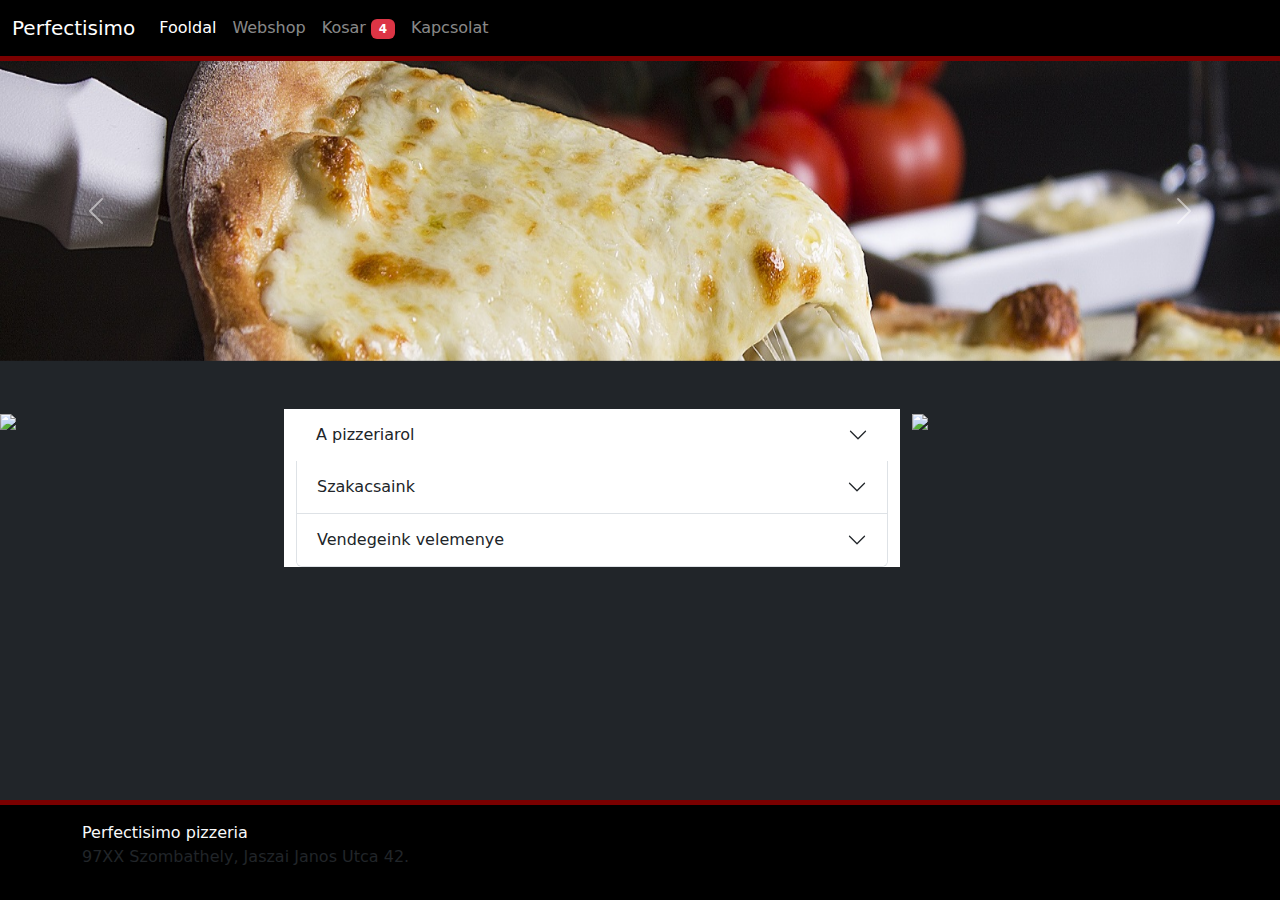
==== index.html @ d0bb2a87 "Optimized for github to be openable" ====
<!doctype html>
<html lang="hu">

<head>
  <meta charset="utf-8">
  <meta name="viewport" content="width=device-width, initial-scale=1">
  <title>Perfectisimo Pizzeria</title>
  <link rel="stylesheet" href="Perfectissimo.css">
  <link href="https://cdn.jsdelivr.net/npm/bootstrap@5.3.0-alpha3/dist/css/bootstrap.min.css" rel="stylesheet">
</head>

<body class="bg-dark">
  <nav class="navbar sticky-top navbar-expand-sm navbar-dark bg-black">
    <div class="container-fluid text-light">
      <a class="navbar-brand">Perfectisimo</a>
      <button class="navbar-toggler" type="button" data-bs-toggle="collapse" data-bs-target="#navbarNav"
        aria-controls="navbarNav" aria-expanded="false" aria-label="Toggle navigation">
        <span class="navbar-toggler-icon"></span>
      </button>
      <div class="collapse navbar-collapse" id="navbarNav">
        <ul class="navbar-nav">
          <li class="nav-item">
            <a class="nav-link active" aria-current="page" href="./Fooldal.html">Fooldal</a>
          </li>
          <li class="nav-item">
            <a class="nav-link" href="./Webshop.html">Webshop</a>
          </li>
          <li class="nav-item">
            <a class="nav-link" href="./Kosar.html">Kosar <span class="badge text-bg-danger">4</span> </a>
          </li>
          <li class="nav-item">
            <a class="nav-link" href="./Kapcsolat.html">Kapcsolat</a>
          </li>
        </ul>
      </div>
    </div>
  </nav>
  <div id="carouselExampleAutoplaying" class="carousel slide mb-5" data-bs-ride="carousel">
    <div class="carousel-inner">
      <div class="carousel-item active">
        <img src="./Fotok/CloseUp1.jpg" class="w-100" alt="Sajtimado Pizza">
      </div>
      <div class="carousel-item">
        <img src="./Fotok/CloseUp2.jpg" class="w-100" alt="Olivas Pizza">
      </div>
      <div class="carousel-item">
        <img src="./Fotok/CloseUp3.jpg" class="w-100" alt="Sonkas Pizza">
      </div>
      <div class="carousel-item">
        <img src="./Fotok/CloseUp4.jpg" class="w-100" alt="Olasz Pizza">
      </div>
      <div class="carousel-item">
        <img src="./Fotok/CloseUp5.jpg" class="w-100" alt="Olasz Pizza">
      </div>
    </div>
    <button class="carousel-control-prev" type="button" data-bs-target="#carouselExampleAutoplaying"
      data-bs-slide="prev">
      <span class="carousel-control-prev-icon" aria-hidden="true"></span>
      <span class="visually-hidden">Previous</span>
    </button>
    <button class="carousel-control-next" type="button" data-bs-target="#carouselExampleAutoplaying"
      data-bs-slide="next">
      <span class="carousel-control-next-icon" aria-hidden="true"></span>
      <span class="visually-hidden">Next</span>
    </button>
  </div>
  <div class="row col-12">
    <div class="row col-12 col-sm-3 d-none d-lg-block">
      <img src="./fotok/logo.png">
    </div>

    <div class="accordion accordion-flush row col-12 col-sm-6" id="accordionFlushExample">
      <div class="accordion-item">
        <h2 class="accordion-header">
          <button class="accordion-button collapsed" type="button" data-bs-toggle="collapse"
            data-bs-target="#flush-collapseOne" aria-expanded="false" aria-controls="flush-collapseOne">
            A pizzeriarol
          </button>
        </h2>
        <div id="flush-collapseOne" class="accordion-collapse collapse" data-bs-parent="#accordionFlushExample">
          <div class="accordion-body">Lorem ipsum dolor sit amet consectetur adipisicing elit. Possimus fugit at facilis
            quo, necessitatibus impedit corrupti ullam dolorum fuga magni perspiciatis sunt itaque porro iusto
            temporibus reprehenderit recusandae nobis atque soluta expedita? Ipsam voluptatum exercitationem corrupti
            fugit, eum excepturi laboriosam odit. Cupiditate omnis hic nulla quod consequatur architecto dolor
            aspernatur.</div>
        </div>
        <div class="accordion-item">
          <h2 class="accordion-header">
            <button class="accordion-button collapsed" type="button" data-bs-toggle="collapse"
              data-bs-target="#flush-collapseTwo" aria-expanded="false" aria-controls="flush-collapseTwo">
              Szakacsaink
            </button>
          </h2>
          <div id="flush-collapseTwo" class="accordion-collapse collapse" data-bs-parent="#accordionFlushExample">
            <div class="accordion-body">Lorem ipsum dolor sit amet consectetur adipisicing elit. Deserunt ducimus earum
              laboriosam magnam quaerat omnis officiis quibusdam, consequuntur expedita, inventore architecto ipsam?
              Esse,
              suscipit in?</div>
          </div>
        </div>
        <div class="accordion-item">
          <h2 class="accordion-header">
            <button class="accordion-button collapsed" type="button" data-bs-toggle="collapse"
              data-bs-target="#flush-collapseThree" aria-expanded="false" aria-controls="flush-collapseThree">
              Vendegeink velemenye
            </button>
          </h2>
          <div id="flush-collapseThree" class="accordion-collapse collapse" data-bs-parent="#accordionFlushExample">
            <div class="accordion-body">Lorem, ipsum dolor sit amet consectetur adipisicing elit. Ut autem iusto fugiat
              deserunt amet officiis reprehenderit minima omnis saepe provident nihil repudiandae nostrum illum ea
              asperiores, in, unde inventore non fuga laborum obcaecati necessitatibus facilis quos ducimus! Totam dicta
              sint perferendis nulla dolorem? Architecto neque laudantium, ab blanditiis placeat saepe nostrum molestiae
              ut voluptatibus excepturi alias esse possimus ullam reprehenderit animi fuga iure accusantium doloribus
              veritatis. Error suscipit harum laborum fugiat, enim ducimus architecto quasi quis maiores perferendis
              autem. Eligendi esse provident quidem saepe id harum vero eos, iusto suscipit porro tempore aut dolores
              dolor, facere nobis, illo natus? Sint.</div>
          </div>
        </div>
      </div>

    </div>

    <div class="row col-12 col-sm-3 d-none d-lg-block">
      <img src="./fotok/logo.png">
    </div>
  </div>

  <footer class="footer py-3 mt-5 bg-black">
    <div class="container">
      <span class="text-light">Perfectisimo pizzeria</span>
      <br>
      <span class="text-opacity-75">97XX Szombathely, Jaszai Janos Utca 42.</span>
    </div>
  </footer>
  <script src="https://cdn.jsdelivr.net/npm/bootstrap@5.3.0-alpha3/dist/js/bootstrap.bundle.min.js"></script>
</body>

</html>
---- Perfectissimo.css ----
html, body {
        height: 100%;
    }

    * {
        margin: 0;
        padding: 0;
    }

    .navbar {
        border-bottom: 5px #7a0000 solid;
    }

    .carousel .carousel-item img {
        height: 300px !important;
        width: 100% !important;
    }

    .accordion {
        align-items: center;
    }

    .logo {
        text-align: center;
    }
    
    .szuronev {
        text-align: center;
    }

    .kapcsolatmaps {
        width: 100%;
        height: 100%;
    }

    footer {
        position: fixed;
        border-top: 5px #7a0000 solid;
        bottom: 0;
        width: 100%;
        height: 100px;
    }
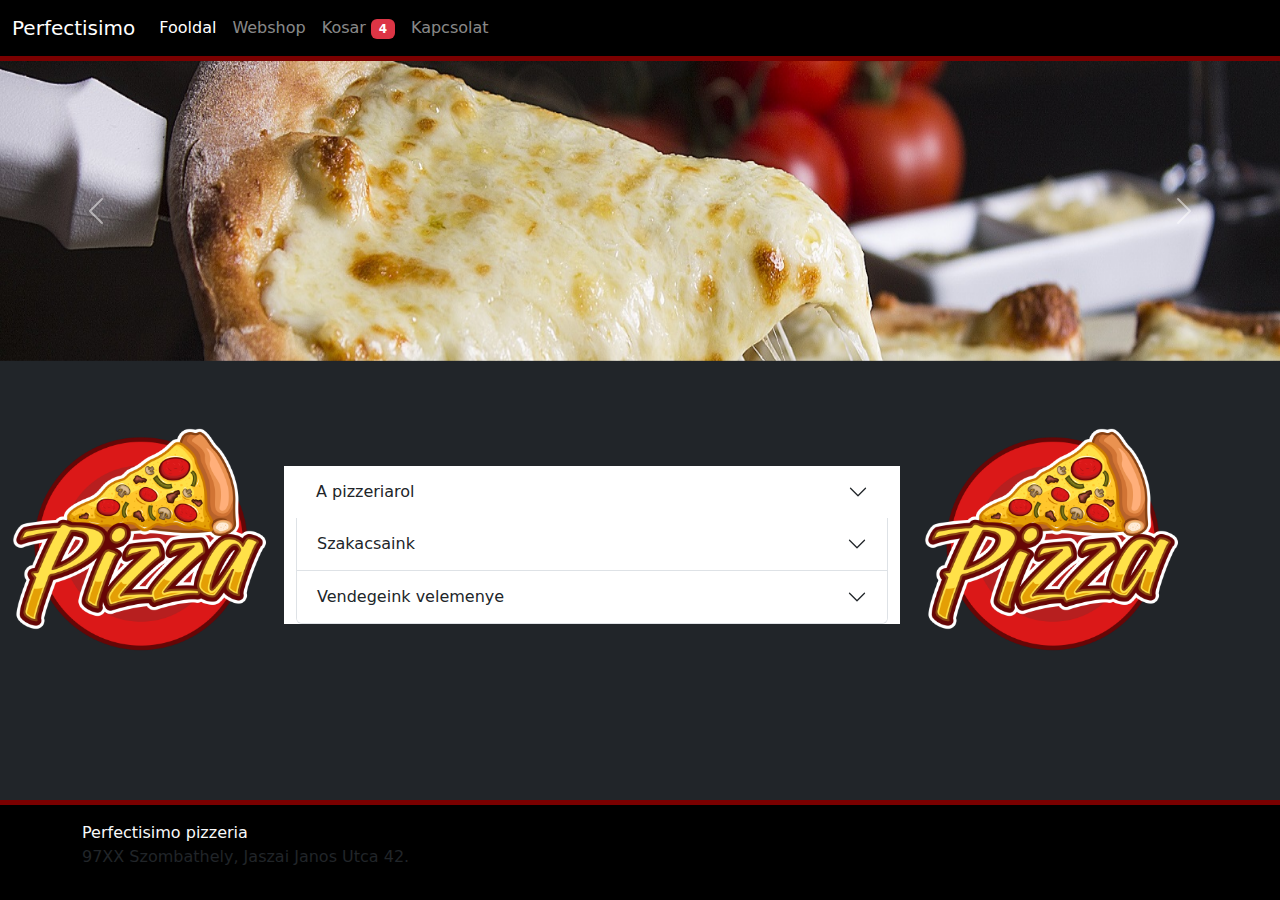
==== commit 3a214ef1: "Fixed src for homepage pictures" ====
--- a/index.html
+++ b/index.html
@@ -66,7 +66,7 @@
   </div>
   <div class="row col-12">
     <div class="row col-12 col-sm-3 d-none d-lg-block">
-      <img src="./fotok/logo.png">
+      <img src="./Fotok/logo.png">
     </div>
 
     <div class="accordion accordion-flush row col-12 col-sm-6" id="accordionFlushExample">
@@ -121,7 +121,7 @@
     </div>
 
     <div class="row col-12 col-sm-3 d-none d-lg-block">
-      <img src="./fotok/logo.png">
+      <img src="./Fotok/logo.png">
     </div>
   </div>
 
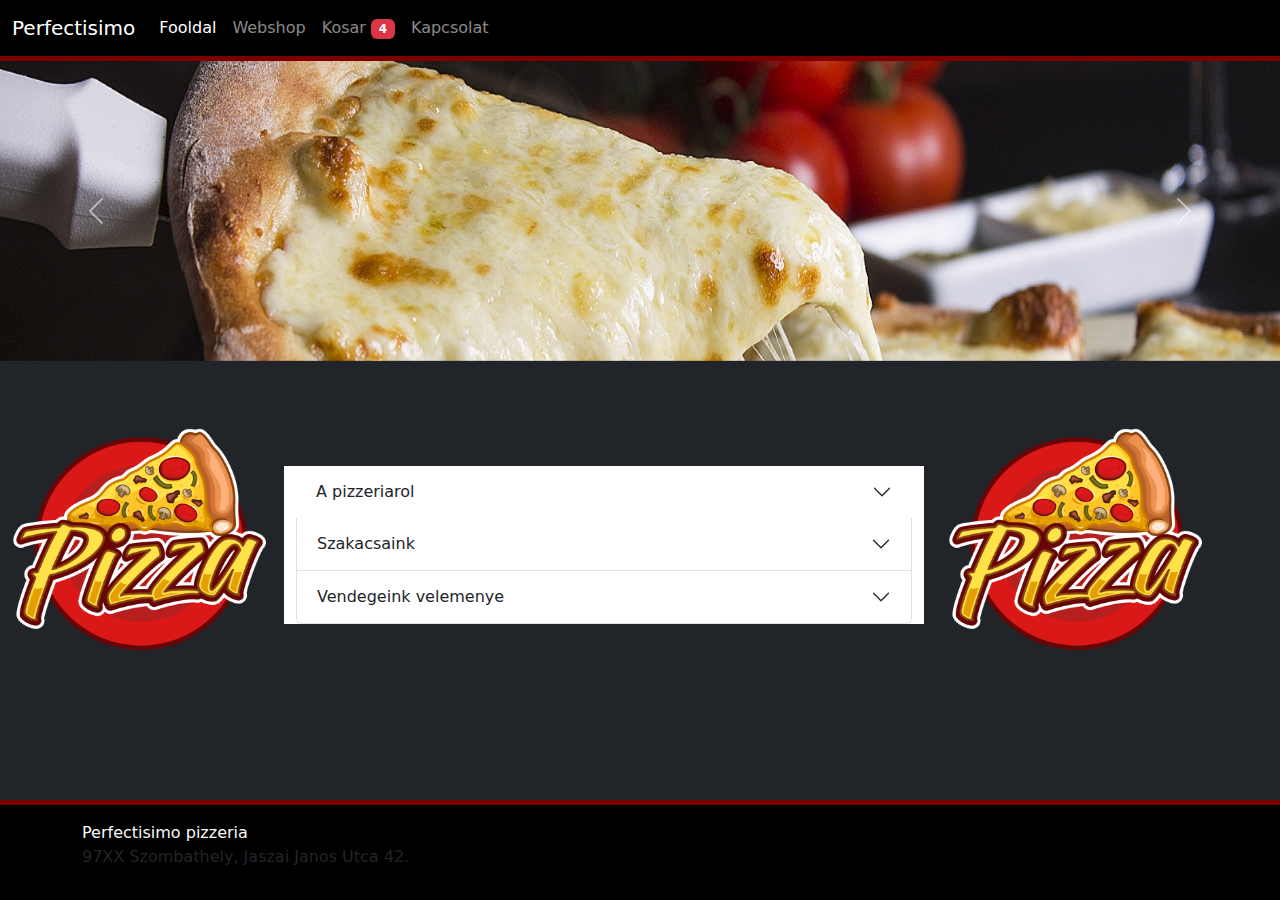
==== commit e07c4043: "Updated margin and padding" ====
--- a/index.html
+++ b/index.html
@@ -20,7 +20,7 @@
       <div class="collapse navbar-collapse" id="navbarNav">
         <ul class="navbar-nav">
           <li class="nav-item">
-            <a class="nav-link active" aria-current="page" href="./Fooldal.html">Fooldal</a>
+            <a class="nav-link active" aria-current="page" href="./index.html">Fooldal</a>
           </li>
           <li class="nav-item">
             <a class="nav-link" href="./Webshop.html">Webshop</a>
@@ -69,7 +69,7 @@
       <img src="./Fotok/logo.png">
     </div>
 
-    <div class="accordion accordion-flush row col-12 col-sm-6" id="accordionFlushExample">
+    <div class="accordion accordion-flush row col-12 col-sm-6" style="margin: 0%; padding: 0%;" id="accordionFlushExample">
       <div class="accordion-item">
         <h2 class="accordion-header">
           <button class="accordion-button collapsed" type="button" data-bs-toggle="collapse"
